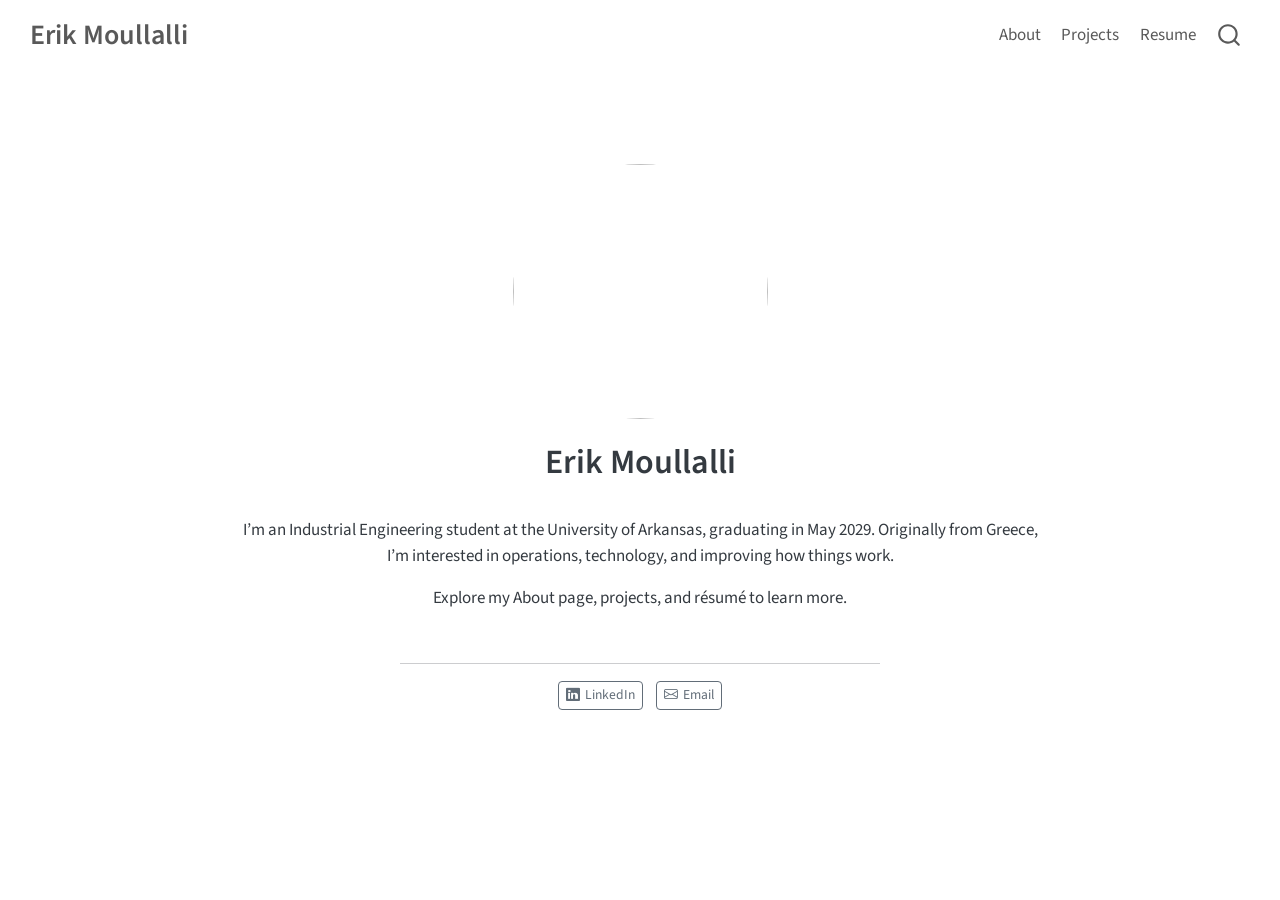
==== docs/index.html @ a55ad67c "Create my e-portfolio" ====
<!DOCTYPE html>
<html xmlns="http://www.w3.org/1999/xhtml" lang="en" xml:lang="en"><head>

<meta charset="utf-8">
<meta name="generator" content="quarto-1.9.38">

<meta name="viewport" content="width=device-width, initial-scale=1.0, user-scalable=yes">


<title>Erik Moullalli</title>
<style>
/* Default styles provided by pandoc.
** See https://pandoc.org/MANUAL.html#variables-for-html for config info.
*/
code{white-space: pre-wrap;}
span.smallcaps{font-variant: small-caps;}
div.columns{display: flex; gap: min(4vw, 1.5em);}
div.column{flex: auto; overflow-x: auto;}
div.hanging-indent{margin-left: 1.5em; text-indent: -1.5em;}
ul.task-list{list-style: none;}
ul.task-list li input[type="checkbox"] {
  width: 0.8em;
  margin: 0 0.8em 0.2em -1em; /* quarto-specific, see https://github.com/quarto-dev/quarto-cli/issues/4556 */ 
  vertical-align: middle;
}
</style>


<script src="site_libs/quarto-nav/quarto-nav.js"></script>
<script src="site_libs/quarto-nav/headroom.min.js"></script>
<script src="site_libs/clipboard/clipboard.min.js"></script>
<script src="site_libs/quarto-search/autocomplete.umd.js"></script>
<script src="site_libs/quarto-search/fuse.min.js"></script>
<script src="site_libs/quarto-search/quarto-search.js"></script>
<meta name="quarto:offset" content="./">
<script src="site_libs/quarto-html/quarto.js" type="module"></script>
<script src="site_libs/quarto-html/tabsets/tabsets.js" type="module"></script>
<script src="site_libs/quarto-html/popper.min.js"></script>
<script src="site_libs/quarto-html/tippy.umd.min.js"></script>
<link href="site_libs/quarto-html/tippy.css" rel="stylesheet">
<link href="site_libs/quarto-html/quarto-syntax-highlighting-15634bcf2e68342d4ad2dfa704d543f6.css" rel="stylesheet" id="quarto-text-highlighting-styles">
<script src="site_libs/bootstrap/bootstrap.min.js"></script>
<link href="site_libs/bootstrap/bootstrap-icons.css" rel="stylesheet">
<link href="site_libs/bootstrap/bootstrap-67066a1b87feadda94346438552b42b0.min.css" rel="stylesheet" append-hash="true" id="quarto-bootstrap" data-mode="light">
<script id="quarto-search-options" type="application/json">{
  "location": "navbar",
  "copy-button": false,
  "collapse-after": 3,
  "panel-placement": "end",
  "type": "overlay",
  "limit": 50,
  "keyboard-shortcut": [
    "f",
    "/",
    "s"
  ],
  "show-item-context": false,
  "language": {
    "search-no-results-text": "No results",
    "search-matching-documents-text": "matching documents",
    "search-copy-link-title": "Copy link to search",
    "search-hide-matches-text": "Hide additional matches",
    "search-more-match-text": "more match in this document",
    "search-more-matches-text": "more matches in this document",
    "search-clear-button-title": "Clear",
    "search-text-placeholder": "",
    "search-detached-cancel-button-title": "Cancel",
    "search-submit-button-title": "Submit",
    "search-label": "Search"
  }
}</script>


<link rel="stylesheet" href="styles.css">
</head>

<body class="nav-fixed fullcontent quarto-light">

<div id="quarto-search-results"></div>
  <header id="quarto-header" class="headroom fixed-top">
    <nav class="navbar navbar-expand-lg " data-bs-theme="dark">
      <div class="navbar-container container-fluid">
      <div class="navbar-brand-container mx-auto">
    <a class="navbar-brand" href="./index.html">
    <span class="navbar-title">Erik Moullalli</span>
    </a>
  </div>
            <div id="quarto-search" class="" title="Search"></div>
          <button class="navbar-toggler" type="button" data-bs-toggle="collapse" data-bs-target="#navbarCollapse" aria-controls="navbarCollapse" role="menu" aria-expanded="false" aria-label="Toggle navigation" onclick="if (window.quartoToggleHeadroom) { window.quartoToggleHeadroom(); }">
  <span class="navbar-toggler-icon"></span>
</button>
          <div class="collapse navbar-collapse" id="navbarCollapse">
            <ul class="navbar-nav navbar-nav-scroll ms-auto">
  <li class="nav-item">
    <a class="nav-link" href="./About.html"> 
<span class="menu-text">About</span></a>
  </li>  
  <li class="nav-item">
    <a class="nav-link" href="./projects.html"> 
<span class="menu-text">Projects</span></a>
  </li>  
  <li class="nav-item">
    <a class="nav-link" href="./resume.html"> 
<span class="menu-text">Resume</span></a>
  </li>  
</ul>
          </div> <!-- /navcollapse -->
            <div class="quarto-navbar-tools">
</div>
      </div> <!-- /container-fluid -->
    </nav>
</header>
<!-- content -->
<div id="quarto-content" class="quarto-container page-columns page-rows-contents page-layout-article page-navbar">
<!-- sidebar -->
<!-- margin-sidebar -->
    
<!-- main -->
<div class="quarto-about-jolla">
  <img src="headshot.PNG" class="about-image
  round " style="height: 15em; width: 15em;">
 <header id="title-block-header" class="quarto-title-block default">
<div class="quarto-title">
<h1 class="title">Erik Moullalli</h1>
</div>
<div class="quarto-title-meta">
  </div>
</header><main class="content" id="quarto-document-content">
<p>I’m an Industrial Engineering student at the University of Arkansas, graduating in May 2029. Originally from Greece, I’m interested in operations, technology, and improving how things work.</p>
<p>Explore my About page, projects, and résumé to learn more.</p>


</main> 
  <hr class="about-sep">
   <div class="about-links">
  <a href="https://www.linkedin.com/in/erik-mullalli-6485b1348/" class="about-link" rel="" target="">
    <i class="bi bi-linkedin"></i>
     <span class="about-link-text">LinkedIn</span>
  </a>
  <a href="mailto:emullalli@uark.edu" class="about-link" rel="" target="">
    <i class="bi bi-envelope"></i>
     <span class="about-link-text">Email</span>
  </a>
</div>
</div>
 <!-- /main -->
<script id="quarto-html-after-body" type="application/javascript">
  window.document.addEventListener("DOMContentLoaded", function (event) {
    const isCodeAnnotation = (el) => {
      for (const clz of el.classList) {
        if (clz.startsWith('code-annotation-')) {                     
          return true;
        }
      }
      return false;
    }
    const onCopySuccess = function(e) {
      // button target
      const button = e.trigger;
      // don't keep focus
      button.blur();
      // flash "checked"
      button.classList.add('code-copy-button-checked');
      var currentTitle = button.getAttribute("title");
      button.setAttribute("title", "Copied!");
      let tooltip;
      if (window.bootstrap) {
        button.setAttribute("data-bs-toggle", "tooltip");
        button.setAttribute("data-bs-placement", "left");
        button.setAttribute("data-bs-title", "Copied!");
        tooltip = new bootstrap.Tooltip(button, 
          { trigger: "manual", 
            customClass: "code-copy-button-tooltip",
            offset: [0, -8]});
        tooltip.show();    
      }
      setTimeout(function() {
        if (tooltip) {
          tooltip.hide();
          button.removeAttribute("data-bs-title");
          button.removeAttribute("data-bs-toggle");
          button.removeAttribute("data-bs-placement");
        }
        button.setAttribute("title", currentTitle);
        button.classList.remove('code-copy-button-checked');
      }, 1000);
      // clear code selection
      e.clearSelection();
    }
    const getTextToCopy = function(trigger) {
      const outerScaffold = trigger.parentElement.cloneNode(true);
      const codeEl = outerScaffold.querySelector('code');
      for (const childEl of codeEl.children) {
        if (isCodeAnnotation(childEl)) {
          childEl.remove();
        }
      }
      return codeEl.innerText;
    }
    const clipboard = new window.ClipboardJS('.code-copy-button:not([data-in-quarto-modal])', {
      text: getTextToCopy
    });
    clipboard.on('success', onCopySuccess);
    if (window.document.getElementById('quarto-embedded-source-code-modal')) {
      const clipboardModal = new window.ClipboardJS('.code-copy-button[data-in-quarto-modal]', {
        text: getTextToCopy,
        container: window.document.getElementById('quarto-embedded-source-code-modal')
      });
      clipboardModal.on('success', onCopySuccess);
    }
      var localhostRegex = new RegExp(/^(?:http|https):\/\/localhost\:?[0-9]*\//);
      var mailtoRegex = new RegExp(/^mailto:/);
        var filterRegex = new RegExp('/' + window.location.host + '/');
      var isInternal = (href) => {
          return filterRegex.test(href) || localhostRegex.test(href) || mailtoRegex.test(href);
      }
      // Inspect non-navigation links and adorn them if external
     var links = window.document.querySelectorAll('a[href]:not(.nav-link):not(.navbar-brand):not(.toc-action):not(.sidebar-link):not(.sidebar-item-toggle):not(.pagination-link):not(.no-external):not([aria-hidden]):not(.dropdown-item):not(.quarto-navigation-tool):not(.about-link)');
      for (var i=0; i<links.length; i++) {
        const link = links[i];
        if (!isInternal(link.href)) {
          // undo the damage that might have been done by quarto-nav.js in the case of
          // links that we want to consider external
          if (link.dataset.originalHref !== undefined) {
            link.href = link.dataset.originalHref;
          }
        }
      }
    function tippyHover(el, contentFn, onTriggerFn, onUntriggerFn) {
      const config = {
        allowHTML: true,
        maxWidth: 500,
        delay: 100,
        arrow: false,
        appendTo: function(el) {
            return el.parentElement;
        },
        interactive: true,
        interactiveBorder: 10,
        theme: 'quarto',
        placement: 'bottom-start',
      };
      if (contentFn) {
        config.content = contentFn;
      }
      if (onTriggerFn) {
        config.onTrigger = onTriggerFn;
      }
      if (onUntriggerFn) {
        config.onUntrigger = onUntriggerFn;
      }
      window.tippy(el, config); 
    }
    const noterefs = window.document.querySelectorAll('a[role="doc-noteref"]');
    for (var i=0; i<noterefs.length; i++) {
      const ref = noterefs[i];
      tippyHover(ref, function() {
        // use id or data attribute instead here
        let href = ref.getAttribute('data-footnote-href') || ref.getAttribute('href');
        try { href = new URL(href).hash; } catch {}
        const id = href.replace(/^#\/?/, "");
        const note = window.document.getElementById(id);
        if (note) {
          return note.innerHTML;
        } else {
          return "";
        }
      });
    }
    const xrefs = window.document.querySelectorAll('a.quarto-xref');
    const processXRef = (id, note) => {
      // Strip column container classes
      const stripColumnClz = (el) => {
        el.classList.remove("page-full", "page-columns");
        if (el.children) {
          for (const child of el.children) {
            stripColumnClz(child);
          }
        }
      }
      stripColumnClz(note)
      if (id === null || id.startsWith('sec-')) {
        // Special case sections, only their first couple elements
        const container = document.createElement("div");
        if (note.children && note.children.length > 2) {
          container.appendChild(note.children[0].cloneNode(true));
          for (let i = 1; i < note.children.length; i++) {
            const child = note.children[i];
            if (child.tagName === "P" && child.innerText === "") {
              continue;
            } else {
              container.appendChild(child.cloneNode(true));
              break;
            }
          }
          if (window.Quarto?.typesetMath) {
            window.Quarto.typesetMath(container);
          }
          return container.innerHTML
        } else {
          if (window.Quarto?.typesetMath) {
            window.Quarto.typesetMath(note);
          }
          return note.innerHTML;
        }
      } else {
        // Remove any anchor links if they are present
        const anchorLink = note.querySelector('a.anchorjs-link');
        if (anchorLink) {
          anchorLink.remove();
        }
        if (window.Quarto?.typesetMath) {
          window.Quarto.typesetMath(note);
        }
        if (note.classList.contains("callout")) {
          return note.outerHTML;
        } else {
          return note.innerHTML;
        }
      }
    }
    for (var i=0; i<xrefs.length; i++) {
      const xref = xrefs[i];
      tippyHover(xref, undefined, function(instance) {
        instance.disable();
        let url = xref.getAttribute('href');
        let hash = undefined; 
        if (url.startsWith('#')) {
          hash = url;
        } else {
          try { hash = new URL(url).hash; } catch {}
        }
        if (hash) {
          const id = hash.replace(/^#\/?/, "");
          const note = window.document.getElementById(id);
          if (note !== null) {
            try {
              const html = processXRef(id, note.cloneNode(true));
              instance.setContent(html);
            } finally {
              instance.enable();
              instance.show();
            }
          } else {
            // See if we can fetch this
            fetch(url.split('#')[0])
            .then(res => res.text())
            .then(html => {
              const parser = new DOMParser();
              const htmlDoc = parser.parseFromString(html, "text/html");
              const note = htmlDoc.getElementById(id);
              if (note !== null) {
                const html = processXRef(id, note);
                instance.setContent(html);
              } 
            }).finally(() => {
              instance.enable();
              instance.show();
            });
          }
        } else {
          // See if we can fetch a full url (with no hash to target)
          // This is a special case and we should probably do some content thinning / targeting
          fetch(url)
          .then(res => res.text())
          .then(html => {
            const parser = new DOMParser();
            const htmlDoc = parser.parseFromString(html, "text/html");
            const note = htmlDoc.querySelector('main.content');
            if (note !== null) {
              // This should only happen for chapter cross references
              // (since there is no id in the URL)
              // remove the first header
              if (note.children.length > 0 && note.children[0].tagName === "HEADER") {
                note.children[0].remove();
              }
              const html = processXRef(null, note);
              instance.setContent(html);
            } 
          }).finally(() => {
            instance.enable();
            instance.show();
          });
        }
      }, function(instance) {
      });
    }
        let selectedAnnoteEl;
        const selectorForAnnotation = ( cell, annotation) => {
          let cellAttr = 'data-code-cell="' + cell + '"';
          let lineAttr = 'data-code-annotation="' +  annotation + '"';
          const selector = 'span[' + cellAttr + '][' + lineAttr + ']';
          return selector;
        }
        const selectCodeLines = (annoteEl) => {
          const doc = window.document;
          const targetCell = annoteEl.getAttribute("data-target-cell");
          const targetAnnotation = annoteEl.getAttribute("data-target-annotation");
          const annoteSpan = window.document.querySelector(selectorForAnnotation(targetCell, targetAnnotation));
          const lines = annoteSpan.getAttribute("data-code-lines").split(",");
          const lineIds = lines.map((line) => {
            return targetCell + "-" + line;
          })
          let top = null;
          let height = null;
          let parent = null;
          if (lineIds.length > 0) {
              //compute the position of the single el (top and bottom and make a div)
              const el = window.document.getElementById(lineIds[0]);
              top = el.offsetTop;
              height = el.offsetHeight;
              parent = el.parentElement.parentElement;
            if (lineIds.length > 1) {
              const lastEl = window.document.getElementById(lineIds[lineIds.length - 1]);
              const bottom = lastEl.offsetTop + lastEl.offsetHeight;
              height = bottom - top;
            }
            if (top !== null && height !== null && parent !== null) {
              // cook up a div (if necessary) and position it 
              let div = window.document.getElementById("code-annotation-line-highlight");
              if (div === null) {
                div = window.document.createElement("div");
                div.setAttribute("id", "code-annotation-line-highlight");
                div.style.position = 'absolute';
                parent.appendChild(div);
              }
              div.style.top = top - 2 + "px";
              div.style.height = height + 4 + "px";
              div.style.left = 0;
              let gutterDiv = window.document.getElementById("code-annotation-line-highlight-gutter");
              if (gutterDiv === null) {
                gutterDiv = window.document.createElement("div");
                gutterDiv.setAttribute("id", "code-annotation-line-highlight-gutter");
                gutterDiv.style.position = 'absolute';
                const codeCell = window.document.getElementById(targetCell);
                const gutter = codeCell.querySelector('.code-annotation-gutter');
                gutter.appendChild(gutterDiv);
              }
              gutterDiv.style.top = top - 2 + "px";
              gutterDiv.style.height = height + 4 + "px";
            }
            selectedAnnoteEl = annoteEl;
          }
        };
        const unselectCodeLines = () => {
          const elementsIds = ["code-annotation-line-highlight", "code-annotation-line-highlight-gutter"];
          elementsIds.forEach((elId) => {
            const div = window.document.getElementById(elId);
            if (div) {
              div.remove();
            }
          });
          selectedAnnoteEl = undefined;
        };
          // Handle positioning of the toggle
      window.addEventListener(
        "resize",
        throttle(() => {
          elRect = undefined;
          if (selectedAnnoteEl) {
            selectCodeLines(selectedAnnoteEl);
          }
        }, 10)
      );
      function throttle(fn, ms) {
      let throttle = false;
      let timer;
        return (...args) => {
          if(!throttle) { // first call gets through
              fn.apply(this, args);
              throttle = true;
          } else { // all the others get throttled
              if(timer) clearTimeout(timer); // cancel #2
              timer = setTimeout(() => {
                fn.apply(this, args);
                timer = throttle = false;
              }, ms);
          }
        };
      }
        // Attach click handler to the DT
        const annoteDls = window.document.querySelectorAll('dt[data-target-cell]');
        for (const annoteDlNode of annoteDls) {
          annoteDlNode.addEventListener('click', (event) => {
            const clickedEl = event.target;
            if (clickedEl !== selectedAnnoteEl) {
              unselectCodeLines();
              const activeEl = window.document.querySelector('dt[data-target-cell].code-annotation-active');
              if (activeEl) {
                activeEl.classList.remove('code-annotation-active');
              }
              selectCodeLines(clickedEl);
              clickedEl.classList.add('code-annotation-active');
            } else {
              // Unselect the line
              unselectCodeLines();
              clickedEl.classList.remove('code-annotation-active');
            }
          });
        }
    const findCites = (el) => {
      const parentEl = el.parentElement;
      if (parentEl) {
        const cites = parentEl.dataset.cites;
        if (cites) {
          return {
            el,
            cites: cites.split(' ')
          };
        } else {
          return findCites(el.parentElement)
        }
      } else {
        return undefined;
      }
    };
    var bibliorefs = window.document.querySelectorAll('a[role="doc-biblioref"]');
    for (var i=0; i<bibliorefs.length; i++) {
      const ref = bibliorefs[i];
      const citeInfo = findCites(ref);
      if (citeInfo) {
        tippyHover(citeInfo.el, function() {
          var popup = window.document.createElement('div');
          citeInfo.cites.forEach(function(cite) {
            var citeDiv = window.document.createElement('div');
            citeDiv.classList.add('hanging-indent');
            citeDiv.classList.add('csl-entry');
            var biblioDiv = window.document.getElementById('ref-' + cite);
            if (biblioDiv) {
              citeDiv.innerHTML = biblioDiv.innerHTML;
            }
            popup.appendChild(citeDiv);
          });
          return popup.innerHTML;
        });
      }
    }
  });
  </script>
</div> <!-- /content -->




</body></html>
---- docs/site_libs/quarto-html/tippy.css ----
.tippy-box[data-animation=fade][data-state=hidden]{opacity:0}[data-tippy-root]{max-width:calc(100vw - 10px)}.tippy-box{position:relative;background-color:#333;color:#fff;border-radius:4px;font-size:14px;line-height:1.4;white-space:normal;outline:0;transition-property:transform,visibility,opacity}.tippy-box[data-placement^=top]>.tippy-arrow{bottom:0}.tippy-box[data-placement^=top]>.tippy-arrow:before{bottom:-7px;left:0;border-width:8px 8px 0;border-top-color:initial;transform-origin:center top}.tippy-box[data-placement^=bottom]>.tippy-arrow{top:0}.tippy-box[data-placement^=bottom]>.tippy-arrow:before{top:-7px;left:0;border-width:0 8px 8px;border-bottom-color:initial;transform-origin:center bottom}.tippy-box[data-placement^=left]>.tippy-arrow{right:0}.tippy-box[data-placement^=left]>.tippy-arrow:before{border-width:8px 0 8px 8px;border-left-color:initial;right:-7px;transform-origin:center left}.tippy-box[data-placement^=right]>.tippy-arrow{left:0}.tippy-box[data-placement^=right]>.tippy-arrow:before{left:-7px;border-width:8px 8px 8px 0;border-right-color:initial;transform-origin:center right}.tippy-box[data-inertia][data-state=visible]{transition-timing-function:cubic-bezier(.54,1.5,.38,1.11)}.tippy-arrow{width:16px;height:16px;color:#333}.tippy-arrow:before{content:"";position:absolute;border-color:transparent;border-style:solid}.tippy-content{position:relative;padding:5px 9px;z-index:1}
---- docs/site_libs/quarto-html/quarto-syntax-highlighting-15634bcf2e68342d4ad2dfa704d543f6.css ----
/* quarto syntax highlight colors */
:root {
  --quarto-hl-ot-color: #003B4F;
  --quarto-hl-at-color: #657422;
  --quarto-hl-ss-color: #20794D;
  --quarto-hl-an-color: #5E5E5E;
  --quarto-hl-fu-color: #4758AB;
  --quarto-hl-st-color: #20794D;
  --quarto-hl-cf-color: #003B4F;
  --quarto-hl-op-color: #5E5E5E;
  --quarto-hl-er-color: #AD0000;
  --quarto-hl-bn-color: #AD0000;
  --quarto-hl-al-color: #AD0000;
  --quarto-hl-va-color: #111111;
  --quarto-hl-bu-color: inherit;
  --quarto-hl-ex-color: inherit;
  --quarto-hl-pp-color: #AD0000;
  --quarto-hl-in-color: #5E5E5E;
  --quarto-hl-vs-color: #20794D;
  --quarto-hl-wa-color: #5E5E5E;
  --quarto-hl-do-color: #5E5E5E;
  --quarto-hl-im-color: #00769E;
  --quarto-hl-ch-color: #20794D;
  --quarto-hl-dt-color: #AD0000;
  --quarto-hl-fl-color: #AD0000;
  --quarto-hl-co-color: #5E5E5E;
  --quarto-hl-cv-color: #5E5E5E;
  --quarto-hl-cn-color: #8f5902;
  --quarto-hl-sc-color: #5E5E5E;
  --quarto-hl-dv-color: #AD0000;
  --quarto-hl-kw-color: #003B4F;
}

/* other quarto variables */
:root {
  --quarto-font-monospace: SFMono-Regular, Menlo, Monaco, Consolas, "Liberation Mono", "Courier New", monospace;
}

/* syntax highlight based on Pandoc's rules */
pre > code.sourceCode > span {
  color: #003B4F;
}

code.sourceCode > span {
  color: #003B4F;
}

div.sourceCode,
div.sourceCode pre.sourceCode {
  color: #003B4F;
}

/* Normal */
code span {
  color: #003B4F;
}

/* Alert */
code span.al {
  color: #AD0000;
  font-style: inherit;
}

/* Annotation */
code span.an {
  color: #5E5E5E;
  font-style: inherit;
}

/* Attribute */
code span.at {
  color: #657422;
  font-style: inherit;
}

/* BaseN */
code span.bn {
  color: #AD0000;
  font-style: inherit;
}

/* BuiltIn */
code span.bu {
  font-style: inherit;
}

/* ControlFlow */
code span.cf {
  color: #003B4F;
  font-weight: bold;
  font-style: inherit;
}

/* Char */
code span.ch {
  color: #20794D;
  font-style: inherit;
}

/* Constant */
code span.cn {
  color: #8f5902;
  font-style: inherit;
}

/* Comment */
code span.co {
  color: #5E5E5E;
  font-style: inherit;
}

/* CommentVar */
code span.cv {
  color: #5E5E5E;
  font-style: italic;
}

/* Documentation */
code span.do {
  color: #5E5E5E;
  font-style: italic;
}

/* DataType */
code span.dt {
  color: #AD0000;
  font-style: inherit;
}

/* DecVal */
code span.dv {
  color: #AD0000;
  font-style: inherit;
}

/* Error */
code span.er {
  color: #AD0000;
  font-style: inherit;
}

/* Extension */
code span.ex {
  font-style: inherit;
}

/* Float */
code span.fl {
  color: #AD0000;
  font-style: inherit;
}

/* Function */
code span.fu {
  color: #4758AB;
  font-style: inherit;
}

/* Import */
code span.im {
  color: #00769E;
  font-style: inherit;
}

/* Information */
code span.in {
  color: #5E5E5E;
  font-style: inherit;
}

/* Keyword */
code span.kw {
  color: #003B4F;
  font-weight: bold;
  font-style: inherit;
}

/* Operator */
code span.op {
  color: #5E5E5E;
  font-style: inherit;
}

/* Other */
code span.ot {
  color: #003B4F;
  font-style: inherit;
}

/* Preprocessor */
code span.pp {
  color: #AD0000;
  font-style: inherit;
}

/* SpecialChar */
code span.sc {
  color: #5E5E5E;
  font-style: inherit;
}

/* SpecialString */
code span.ss {
  color: #20794D;
  font-style: inherit;
}

/* String */
code span.st {
  color: #20794D;
  font-style: inherit;
}

/* Variable */
code span.va {
  color: #111111;
  font-style: inherit;
}

/* VerbatimString */
code span.vs {
  color: #20794D;
  font-style: inherit;
}

/* Warning */
code span.wa {
  color: #5E5E5E;
  font-style: italic;
}

.prevent-inlining {
  content: "</";
}

/*# sourceMappingURL=f23921c56f73e400b49028c9186a1aa0.css.map */
---- docs/styles.css ----
.navbar-brand {
  font-weight: 600;
  font-size: 28px;
}
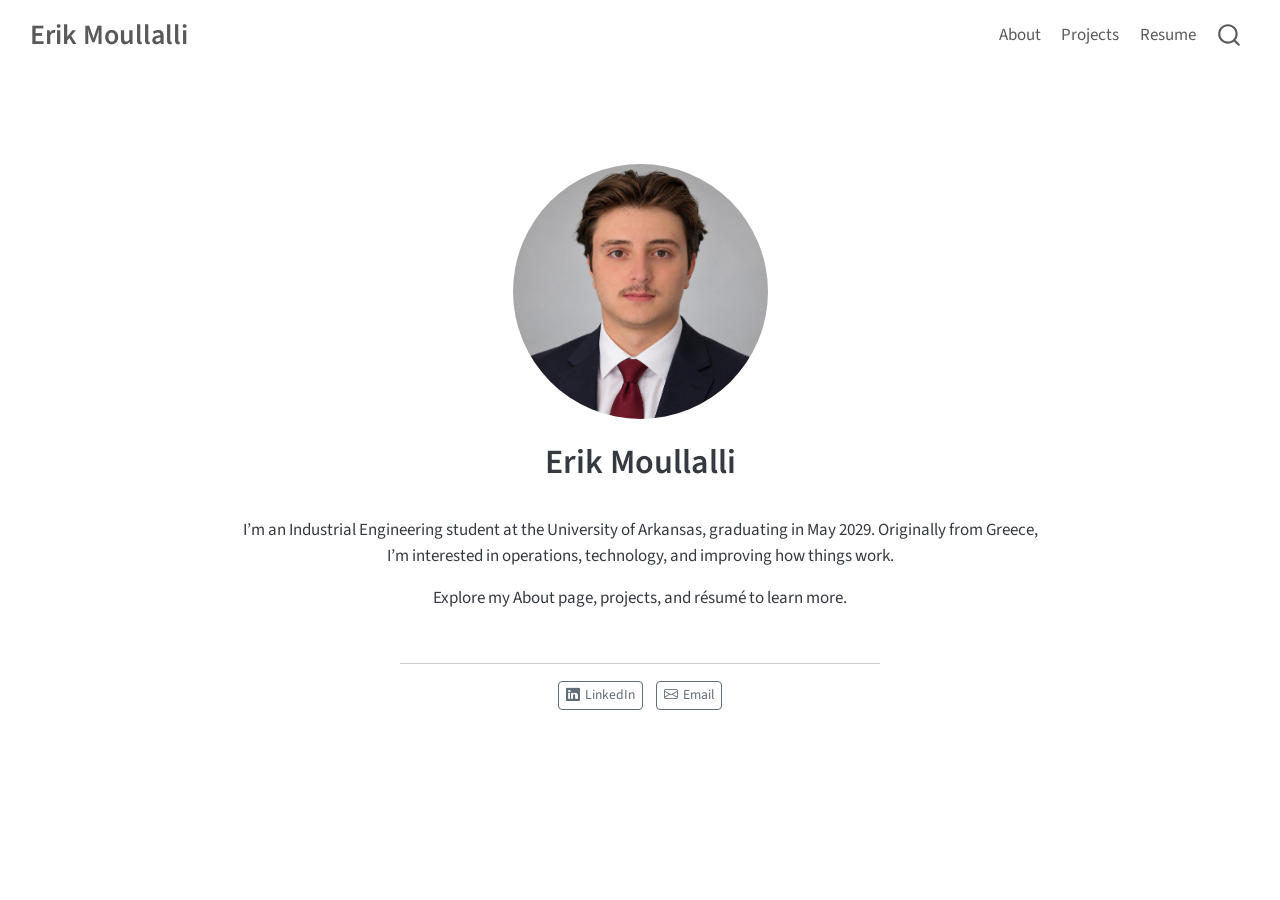
==== commit 4edcdc5f: "fix photo" ====
--- a/docs/index.html
+++ b/docs/index.html
@@ -117,7 +117,7 @@
     
 <!-- main -->
 <div class="quarto-about-jolla">
-  <img src="headshot.PNG" class="about-image
+  <img src="headshot.png" class="about-image
   round " style="height: 15em; width: 15em;">
  <header id="title-block-header" class="quarto-title-block default">
 <div class="quarto-title">
